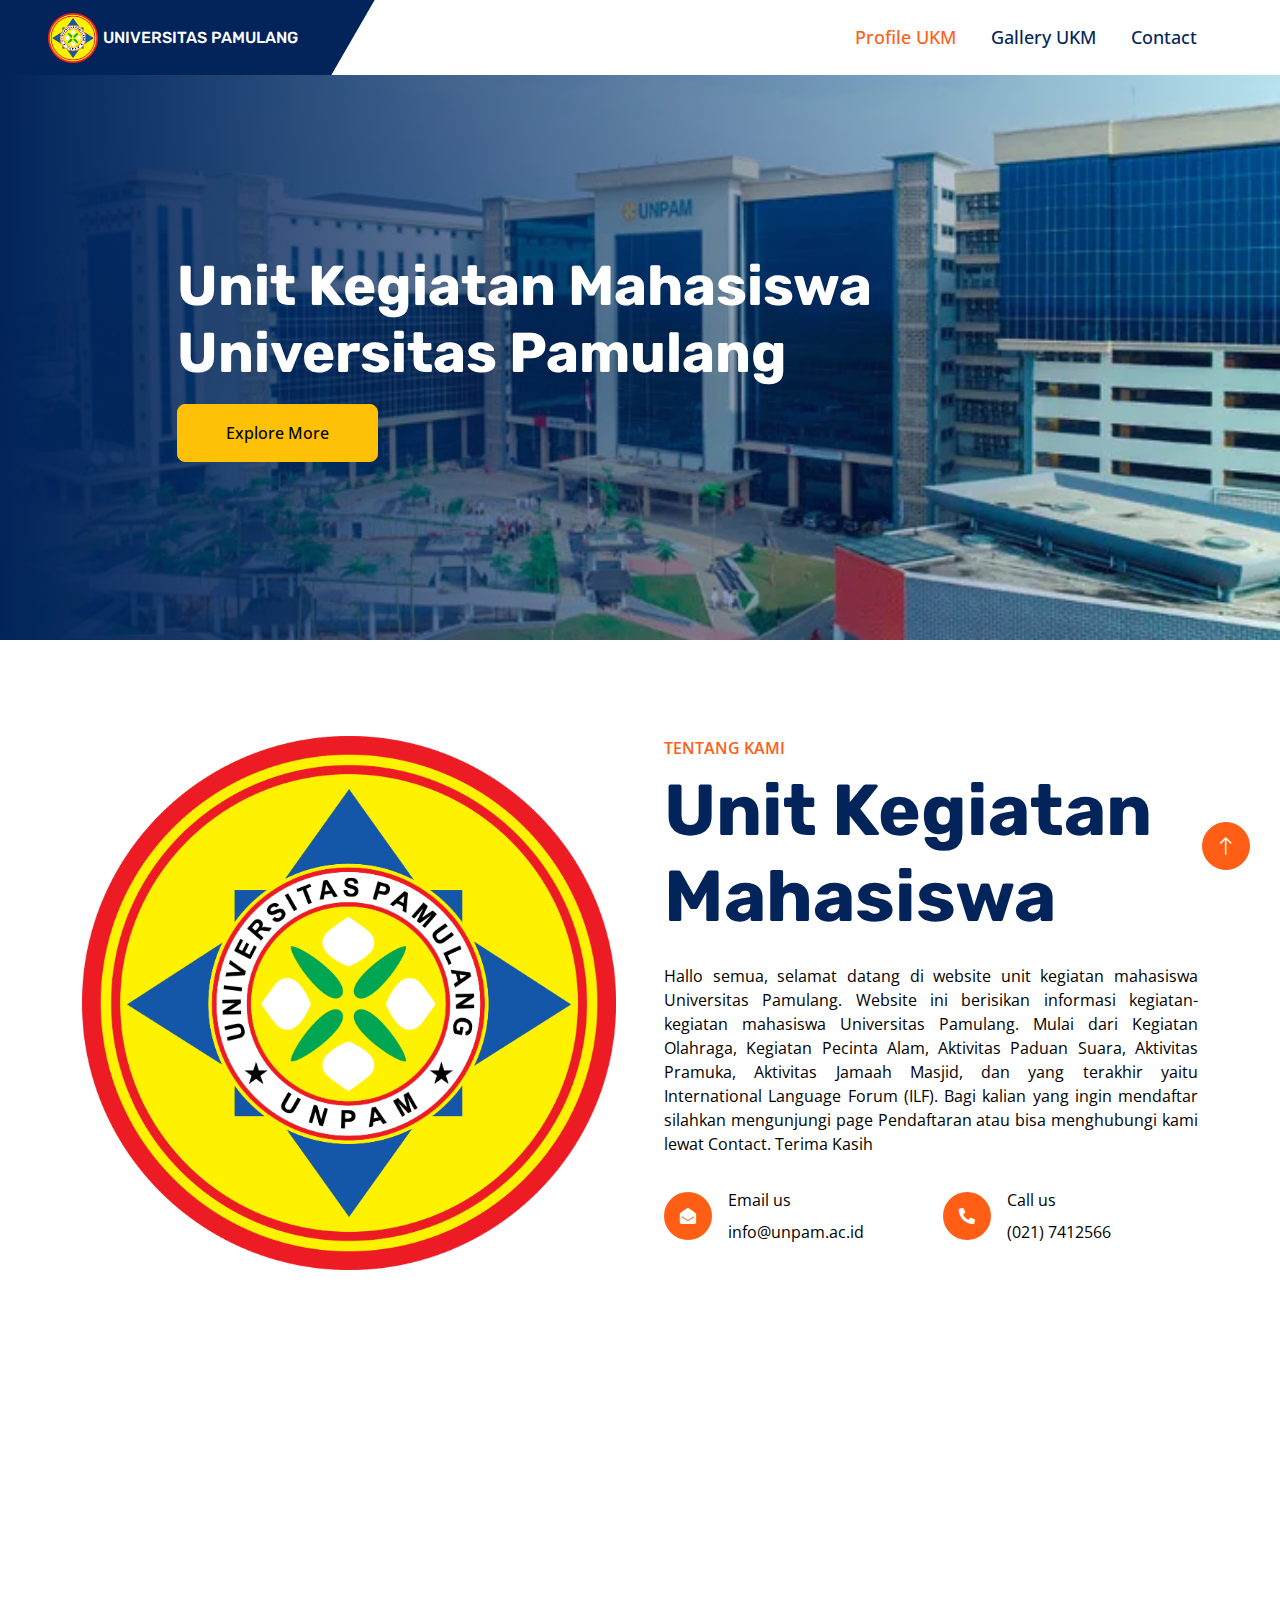
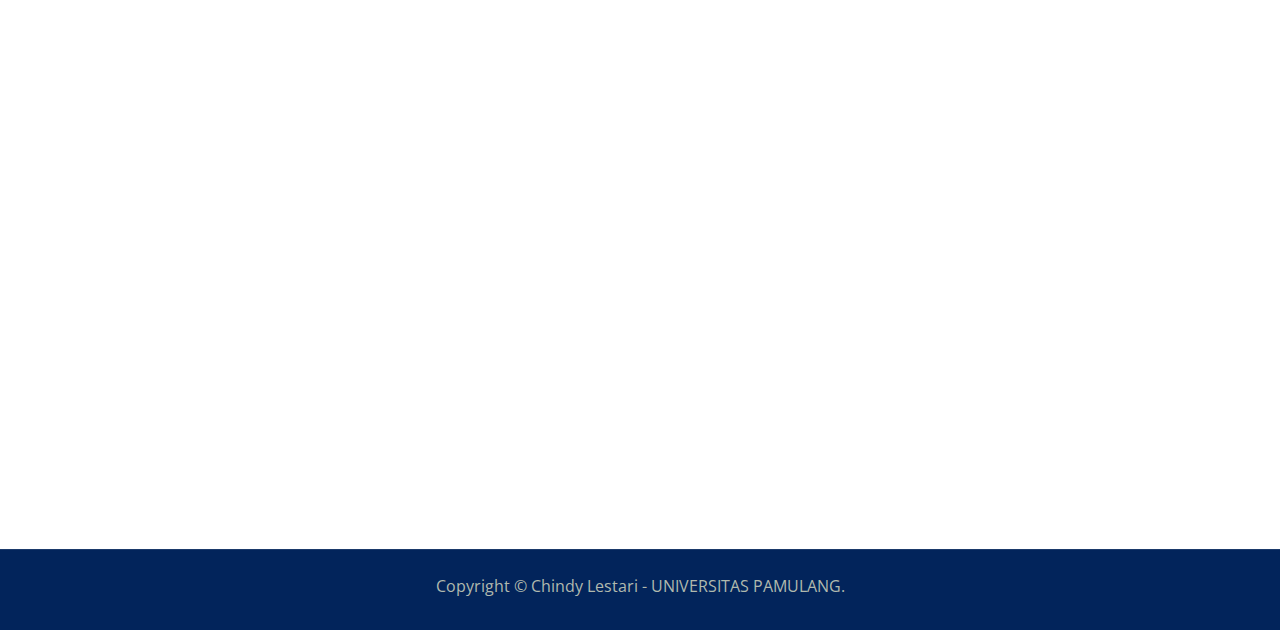
==== index.html @ 856f7e29 "Add files via upload" ====
<!DOCTYPE html>
<html lang="en">

<head>
    <meta charset="utf-8">
    <title>UKM - UNIVERSITAS Pamulang</title>
    <meta content="width=device-width, initial-scale=1.0" name="viewport">
    <meta content="" name="keywords">
    <meta content="" name="description">

    <!-- Favicon -->
    <link href="img/logo-unpam-300x291.png" rel="icon">

    <!-- Google Web Fonts -->
    <link rel="preconnect" href="https://fonts.googleapis.com">
    <link rel="preconnect" href="https://fonts.gstatic.com" crossorigin>
    <link
        href="https://fonts.googleapis.com/css2?family=Open+Sans:wght@400;500;600&family=Rubik:wght@500;600;700&display=swap"
        rel="stylesheet">

    <!-- Icon Font Stylesheet -->
    <link href="https://cdnjs.cloudflare.com/ajax/libs/font-awesome/5.10.0/css/all.min.css" rel="stylesheet">
    <link href="https://cdn.jsdelivr.net/npm/bootstrap-icons@1.4.1/font/bootstrap-icons.css" rel="stylesheet">

    <!-- Libraries Stylesheet -->
    <link href="lib/animate/animate.min.css" rel="stylesheet">
    <link href="lib/owlcarousel/assets/owl.carousel.min.css" rel="stylesheet">

    <!-- Customized Bootstrap Stylesheet -->
    <link href="css/bootstrap.min.css" rel="stylesheet">

    <!-- Template Stylesheet -->
    <link href="css/style.css" rel="stylesheet">
</head>

<body>
    <!-- Spinner Start -->
    <div id="spinner"
        class="show bg-white position-fixed translate-middle w-100 vh-100 top-50 start-50 d-flex align-items-center justify-content-center">
        <div class="spinner-border text-primary" role="status" style="width: 3rem; height: 3rem;"></div>
    </div>
    <!-- Spinner End -->


    <!-- Navbar Start -->
    <nav class="navbar navbar-expand-lg bg-white navbar-light sticky-top py-0 pe-5">
        <a href="index.html" class="navbar-brand ps-5 me-0">
            <img src="img/logo-unpam-300x291.png" alt="logo" style="width: 50px; margin-right: 5px;">
            <h6 class="text-white m-0">UNIVERSITAS PAMULANG</h6>
        </a>
        <button type="button" class="navbar-toggler me-0" data-bs-toggle="collapse" data-bs-target="#navbarCollapse">
            <span class="navbar-toggler-icon"></span>
        </button>
        <div class="collapse navbar-collapse" id="navbarCollapse">
            <div class="navbar-nav ms-auto p-4 p-lg-0">
                <a href="index.html" class="nav-item nav-link active">Profile UKM</a>
                <a href="gallery.html" class="nav-item nav-link">Gallery UKM</a> 
                <a href="contact.html" class="nav-item nav-link">Contact</a>
            </div>
        </div>
    </nav>
    <!-- Navbar End -->


    <!-- Carousel Start -->
    <div class="container-fluid px-0 mb-5">
        <div id="header-carousel" class="carousel slide" data-bs-ride="carousel">
            <div class="carousel-inner">
                <div class="carousel-item active">
                    <img class="w-100" src="img/kampus.webp" alt="Image">
                    <div class="carousel-caption">
                        <div class="container">
                            <div class="row justify-content-center">
                                <div class="col-lg-10 text-start">
                                    <h1 class="display-4 text-white mb-3 animated slideInRight">Unit Kegiatan Mahasiswa <br>Universitas Pamulang</span> </h1>
                                    <a href="index.html" class="btn btn-warning py-3 px-5 animated slideInRight" style="border-radius: 8px;">Explore More</a>
                                </div>
                            </div>
                        </div>
                    </div>
                </div>
            </div>
        </div>
    </div>
    <!-- Carousel End -->


    <!-- About Start -->
    <div class="container-xxl py-5">
        <div class="container">
            <div class="row g-5">
                <div class="col-lg-6">
                    <div class="row gx-3 h-100">
                        <div class="col-12 align-self-start wow fadeInUp" data-wow-delay="0.1s">
                            <img class="img-fluid" width="800px" src="img/logo-unpam-300x291.png">
                        </div>
                    </div>
                </div>
                <div class="col-lg-6 wow fadeIn" data-wow-delay="0.5s">
                    <p class="fw-medium text-uppercase text-primary mb-2">Tentang Kami</p>
                    <h1 class="display-2 mb-4">Unit Kegiatan Mahasiswa</h1>
                    <p class="mb-4" style="text-align: justify; color: black;">Hallo semua, selamat datang di website unit kegiatan mahasiswa Universitas Pamulang. 
                        Website ini berisikan informasi kegiatan-kegiatan mahasiswa Universitas Pamulang. Mulai dari 
                        Kegiatan Olahraga, Kegiatan Pecinta Alam, Aktivitas Paduan Suara, Aktivitas Pramuka, Aktivitas Jamaah Masjid,
                        dan yang terakhir yaitu International Language Forum (ILF). Bagi kalian yang ingin mendaftar silahkan mengunjungi
                        page Pendaftaran atau bisa menghubungi kami lewat Contact. Terima Kasih
                    </p>
                    <div class="row pt-2">
                        <div class="col-sm-6">
                            <div class="d-flex align-items-center">
                                <div class="flex-shrink-0 btn-lg-square rounded-circle bg-primary">
                                    <i class="fa fa-envelope-open text-white"></i>
                                </div>
                                <div class="ms-3">
                                    <p class="mb-2" style="color: black;">Email us</p>
                                    <p class="mb-0" style="color: black;">info@unpam.ac.id</p>
                                </div>
                            </div>
                        </div>
                        <div class="col-sm-6">
                            <div class="d-flex align-items-center">
                                <div class="flex-shrink-0 btn-lg-square rounded-circle bg-primary">
                                    <i class="fa fa-phone-alt text-white"></i>
                                </div>
                                <div class="ms-3">
                                    <p class="mb-2" style="color: black;">Call us</p>
                                    <p class="mb-0" style="color: black;">(021) 7412566</p>
                                </div>
                            </div>
                        </div>
                    </div>
                </div>
            </div>
        </div>
    </div>
    <!-- About End -->

    <!-- Team Start -->
    <div class="container-xxl py-5">
        <div class="container">
            <div class="text-center mx-auto wow fadeInUp" data-wow-delay="0.1s" style="max-width: 600px;">
                <hr>
                <p class="fw-medium text-uppercase text-primary mb-2">Created by</p>
                <h1 class="display-5 mb-5">Chindy Lestari</h1>
            </div>
            <div class="row g-4">
                <div class="col-lg-4 col-md-6 wow fadeInUp" data-wow-delay="0.1s">

                </div>
                <div class="col-lg-4 col-md-6 wow fadeInUp" data-wow-delay="0.3s">
                    <div class="team-item">
                        <img class="img-fluid" src="img/chindyy.jpeg" alt="Chindy Lestari">
                        <div class="d-flex">
                            <div class="flex-shrink-0 btn-square bg-primary" style="width: 90px; height: 90px;">
                                <i class="fa fa-2x fa-share text-white"></i>
                            </div>
                            <div class="position-relative overflow-hidden bg-light d-flex flex-column justify-content-center w-100 ps-4"
                                style="height: 90px;">
                                <h5>Chindy Lestari</h5>
                                <span class="text-primary">Student of Pamulang University</span>
                                <div class="team-social"> 
                                    <a class="btn btn-square btn-dark rounded-circle mx-1" href="https://instagram.com/ndyyv_?igshid=MzRlODBiNWFlZA=="><i
                                            class="fab fa-instagram"></i></a>
                                </div>
                            </div>
                        </div>
                    </div>
                </div>

            </div>
        </div>
    </div>
    <!-- Team End -->

     <!-- Copyright Start -->
     <div class="container-fluid copyright bg-dark py-4">
        <div class="container text-center">
            <p class="mb-2">Copyright &copy; Chindy Lestari - UNIVERSITAS PAMULANG.
            </p>
        </div>
    </div>
    <!-- Copyright End -->


    <!-- Back to Top -->
    <a href="#" class="btn btn-lg btn-primary btn-lg-square rounded-circle back-to-top"><i
            class="bi bi-arrow-up"></i></a>


    <!-- JavaScript Libraries -->
    <script src="https://code.jquery.com/jquery-3.4.1.min.js"></script>
    <script src="https://cdn.jsdelivr.net/npm/bootstrap@5.0.0/dist/js/bootstrap.bundle.min.js"></script>
    <script src="lib/wow/wow.min.js"></script>
    <script src="lib/easing/easing.min.js"></script>
    <script src="lib/waypoints/waypoints.min.js"></script>
    <script src="lib/owlcarousel/owl.carousel.min.js"></script>
    <script src="lib/counterup/counterup.min.js"></script>

    <!-- Template Javascript -->
    <script src="js/main.js"></script>
</body>

</html>
---- css/style.css ----
/********** Template CSS **********/
:root {
  --primary: #ff5e14;
  --secondary: #5f656f;
  --light: #f5f5f5;
  --dark: #02245b;
}

.back-to-top {
  position: fixed;
  display: none;
  right: 30px;
  bottom: 30px;
  z-index: 99;
}

h1,
h2,
.h1,
.h2,
.fw-bold {
  font-weight: 700 !important;
}

h3,
h4,
.h3,
.h4,
.fw-medium {
  font-weight: 600 !important;
}

h5,
h6,
.h5,
.h6,
.fw-semi-bold {
  font-weight: 500 !important;
}

/*** Spinner ***/
#spinner {
  opacity: 0;
  visibility: hidden;
  transition: opacity 0.5s ease-out, visibility 0s linear 0.5s;
  z-index: 99999;
}

#spinner.show {
  transition: opacity 0.5s ease-out, visibility 0s linear 0s;
  visibility: visible;
  opacity: 1;
}

/*** Button ***/
.btn {
  transition: 0.5s;
  font-weight: 500;
}

.btn-primary,
.btn-outline-primary:hover {
  color: #ffffff;
}

.btn-square {
  width: 38px;
  height: 38px;
}

.btn-sm-square {
  width: 32px;
  height: 32px;
}

.btn-lg-square {
  width: 48px;
  height: 48px;
}

.btn-square,
.btn-sm-square,
.btn-lg-square {
  padding: 0;
  display: flex;
  align-items: center;
  justify-content: center;
  font-weight: normal;
}

.topbar-right {
  position: relative;
  background: var(--primary);
}

.topbar-right::before {
  position: absolute;
  content: "";
  width: 30px;
  height: 100%;
  top: 0;
  left: -15px;
  transform: skewX(-30deg);
  background-color: var(--primary);
}

/*** Navbar ***/
.navbar.sticky-top {
  top: -100px;
  transition: 0.5s;
}

.navbar .navbar-brand {
  position: relative;
  padding-right: 30px;
  height: 75px;
  display: flex;
  align-items: center;
  background: #02245b;
}

.navbar .navbar-brand::after {
  position: absolute;
  content: "";
  width: 50px;
  height: 100%;
  top: 0;
  right: -25px;
  transform: skewX(-30deg);
  background-color: #02245b;
}

.navbar .navbar-nav .nav-link {
  margin-right: 35px;
  padding: 20px 0;
  color: var(--dark);
  font-size: 18px;
  font-weight: 500;
  outline: none;
}

.navbar .navbar-nav .nav-link:hover,
.navbar .navbar-nav .nav-link.active {
  color: var(--primary);
}

.navbar .dropdown-toggle::after {
  border: none;
  content: "\f107";
  font-family: "Font Awesome 5 Free";
  font-weight: 900;
  vertical-align: middle;
  margin-left: 8px;
}

@media (max-width: 991.98px) {
  .navbar .navbar-nav .nav-link {
    margin-right: 0;
    padding: 10px 0;
  }

  .navbar .navbar-nav {
    border-top: 1px solid #eeeeee;
  }
}

@media (min-width: 992px) {
  .navbar .nav-item .dropdown-menu {
    display: block;
    border: none;
    margin-top: 0;
    top: 150%;
    opacity: 0;
    visibility: hidden;
    transition: 0.5s;
  }

  .navbar .nav-item:hover .dropdown-menu {
    top: 100%;
    visibility: visible;
    transition: 0.5s;
    opacity: 1;
  }
}

/*** Header ***/
.carousel-caption {
  top: 0;
  left: 0;
  right: 0;
  bottom: 0;
  display: flex;
  align-items: center;
  background: linear-gradient(
    to right,
    rgba(2, 36, 91, 1) 0%,
    rgba(2, 36, 91, 0) 100%
  );
  z-index: 1;
}

.carousel-control-prev,
.carousel-control-next {
  width: 15%;
}

.carousel-control-prev-icon,
.carousel-control-next-icon {
  width: 3.5rem;
  height: 3.5rem;
  background-color: var(--primary);
  border: 15px solid var(--primary);
  border-radius: 3.5rem;
}
@media (max-width: 768px) {
  #header-carousel .carousel-item {
    position: relative;
    min-height: 450px;
  }

  #header-carousel .carousel-item img {
    position: absolute;
    width: 100%;
    height: 100%;
    object-fit: cover;
  }
}

.page-header {
  background: linear-gradient(
      to right,
      rgba(2, 36, 91, 1) 0%,
      rgba(2, 36, 91, 0) 100%
    ),
    url(../img/kampus.webp) no-repeat;
  background-size: cover;
}

.page-header .breadcrumb-item + .breadcrumb-item::before {
  color: var(--light);
}

.page-header .breadcrumb-item,
.page-header .breadcrumb-item a {
  font-size: 18px;
  color: var(--light);
}

/*** Facts ***/
.facts {
  position: relative;
  margin: 6rem 0;
  background: var(--dark);
}

.facts .border {
  border-color: rgba(255, 255, 255, 0.1) !important;
}

/*** Features ***/
.btn-play {
  position: absolute;
  top: 50%;
  right: -30px;
  transform: translateY(-50%);
  display: block;
  box-sizing: content-box;
  width: 16px;
  height: 26px;
  border-radius: 100%;
  border: none;
  outline: none !important;
  padding: 18px 20px 20px 28px;
  background: var(--primary);
}

@media (max-width: 992px) {
  .btn-play {
    left: 50%;
    right: auto;
    transform: translate(-50%, -50%);
  }
}

.btn-play:before {
  content: "";
  position: absolute;
  z-index: 0;
  left: 50%;
  top: 50%;
  transform: translateX(-50%) translateY(-50%);
  display: block;
  width: 60px;
  height: 60px;
  background: var(--primary);
  border-radius: 100%;
  animation: pulse-border 1500ms ease-out infinite;
}

.btn-play:after {
  content: "";
  position: absolute;
  z-index: 1;
  left: 50%;
  top: 50%;
  transform: translateX(-50%) translateY(-50%);
  display: block;
  width: 60px;
  height: 60px;
  background: var(--primary);
  border-radius: 100%;
  transition: all 200ms;
}

.btn-play span {
  display: block;
  position: relative;
  z-index: 3;
  width: 0;
  height: 0;
  left: -1px;
  border-left: 16px solid #ffffff;
  border-top: 11px solid transparent;
  border-bottom: 11px solid transparent;
}

@keyframes pulse-border {
  0% {
    transform: translateX(-50%) translateY(-50%) translateZ(0) scale(1);
    opacity: 1;
  }

  100% {
    transform: translateX(-50%) translateY(-50%) translateZ(0) scale(2);
    opacity: 0;
  }
}

.modal-video .modal-dialog {
  position: relative;
  max-width: 800px;
  margin: 60px auto 0 auto;
}

.modal-video .modal-body {
  position: relative;
  padding: 0px;
}

.modal-video .close {
  position: absolute;
  width: 30px;
  height: 30px;
  right: 0px;
  top: -30px;
  z-index: 999;
  font-size: 30px;
  font-weight: normal;
  color: #ffffff;
  background: #000000;
  opacity: 1;
}

/*** Service ***/
.service-item {
  position: relative;
  margin: 65px 0 25px 0;
  box-shadow: 0 0 45px rgba(0, 0, 0, 0.07);
}

.service-item .service-img {
  position: absolute;
  padding: 12px;
  width: 130px;
  height: 130px;
  top: -65px;
  left: 50%;
  transform: translateX(-50%);
  background: #ffffff;
  box-shadow: 0 0 45px rgba(0, 0, 0, 0.09);
  z-index: 2;
}

.service-item .service-detail {
  position: absolute;
  width: 100%;
  height: 100%;
  top: 0;
  left: 0;
  overflow: hidden;
  z-index: 1;
}

.service-item .service-title {
  position: absolute;
  padding: 65px 30px 25px 30px;
  width: 100%;
  height: 100%;
  top: 0;
  left: 0;
  display: flex;
  flex-direction: column;
  align-items: center;
  justify-content: center;
  text-align: center;
  background: #ffffff;
  transition: 0.5s;
}

.service-item:hover .service-title {
  top: -100%;
}

.service-item .service-text {
  position: absolute;
  overflow: hidden;
  padding: 65px 30px 25px 30px;
  width: 100%;
  height: 100%;
  top: 100%;
  left: 0;
  display: flex;
  align-items: center;
  text-align: center;
  background: rgba(2, 36, 91, 0.7);
  transition: 0.5s;
}

.service-item:hover .service-text {
  top: 0;
}

.service-item .service-text::before {
  position: absolute;
  content: "";
  width: 100%;
  height: 100px;
  top: -100%;
  left: 0;
  transform: skewY(-12deg);
  background: #ffffff;
  transition: 0.5s;
}

.service-item:hover .service-text::before {
  top: -55px;
}

.service-item .btn {
  position: absolute;
  width: 130px;
  height: 50px;
  left: 50%;
  bottom: -25px;
  transform: translateX(-50%);
  display: flex;
  align-items: center;
  justify-content: center;
  color: var(--secondary);
  background: #ffffff;
  border: none;
  box-shadow: 0 0 45px rgba(0, 0, 0, 0.09);
  z-index: 2;
}

.service-item .btn:hover {
  color: #ffffff;
  background: var(--primary);
}

/*** Project ***/
.project-carousel {
  position: relative;
  background: var(--dark);
}

.project-item {
  position: relative;
  display: block;
}

.project-item img {
  transition: 0.5s;
}

.project-item:hover img,
.project-carousel .owl-item.center img {
  margin-top: -60px;
}

.project-item .project-title {
  position: absolute;
  padding: 0 15px;
  width: 100%;
  height: 80px;
  bottom: -110px;
  left: 0;
  display: flex;
  align-items: center;
  justify-content: center;
  text-align: center;
  background: var(--dark);
  transition: 0.5s;
}

.project-item:hover .project-title,
.project-carousel .owl-item.center .project-title {
  bottom: -60px;
}

.project-item .project-title::before {
  position: absolute;
  content: "";
  width: 100%;
  height: 30px;
  top: -15px;
  left: 0;
  transform: skewY(-5deg);
  background: var(--dark);
  transition: 0.5s;
}

.project-carousel .owl-nav {
  position: absolute;
  width: 100%;
  height: 45px;
  top: 50%;
  left: 0;
  transform: translateY(-50%);
  display: flex;
  justify-content: space-between;
  transition: 0.5s;
  opacity: 0;
  z-index: 1;
}

.project-carousel:hover .owl-nav {
  opacity: 1;
}

.project-carousel .owl-nav .owl-prev,
.project-carousel .owl-nav .owl-next {
  margin: 0 30px;
  width: 45px;
  height: 45px;
  display: flex;
  align-items: center;
  justify-content: center;
  color: #ffffff;
  background: var(--primary);
  border-radius: 45px;
  font-size: 22px;
  transition: 0.5s;
}

/*** Team ***/
.team-item .team-social {
  position: absolute;
  width: 100%;
  height: 100%;
  top: 0;
  left: -100%;
  display: flex;
  align-items: center;
  background: var(--primary);
  transition: 0.5s;
}

.team-item:hover .team-social {
  left: 0;
}

/*** Testimonial ***/
.testimonial-carousel::before {
  position: absolute;
  content: "";
  top: 0;
  left: 0;
  height: 100%;
  width: 0;
  background: linear-gradient(
    to right,
    rgba(255, 255, 255, 1) 0%,
    rgba(255, 255, 255, 0) 100%
  );
  z-index: 1;
}

.testimonial-carousel::after {
  position: absolute;
  content: "";
  top: 0;
  right: 0;
  height: 100%;
  width: 0;
  background: linear-gradient(
    to left,
    rgba(255, 255, 255, 1) 0%,
    rgba(255, 255, 255, 0) 100%
  );
  z-index: 1;
}

@media (min-width: 768px) {
  .testimonial-carousel::before,
  .testimonial-carousel::after {
    width: 200px;
  }
}

@media (min-width: 992px) {
  .testimonial-carousel::before,
  .testimonial-carousel::after {
    width: 300px;
  }
}

.testimonial-carousel .owl-nav {
  position: absolute;
  width: 350px;
  top: 20px;
  left: 50%;
  transform: translateX(-50%);
  display: flex;
  justify-content: space-between;
  opacity: 0;
  transition: 0.5s;
  z-index: 1;
}

.testimonial-carousel:hover .owl-nav {
  width: 300px;
  opacity: 1;
}

.testimonial-carousel .owl-nav .owl-prev,
.testimonial-carousel .owl-nav .owl-next {
  position: relative;
  color: var(--primary);
  font-size: 45px;
  transition: 0.5s;
}

.testimonial-carousel .owl-nav .owl-prev:hover,
.testimonial-carousel .owl-nav .owl-next:hover {
  color: var(--dark);
}

.testimonial-carousel .testimonial-img img {
  width: 100px;
  height: 100px;
}

.testimonial-carousel .testimonial-img .btn-square {
  position: absolute;
  bottom: -19px;
  left: 50%;
  transform: translateX(-50%);
}

.testimonial-carousel .owl-item .testimonial-text {
  margin-bottom: 30px;
  box-shadow: 0 0 45px rgba(0, 0, 0, 0.08);
  transform: scale(0.8);
  transition: 0.5s;
}

.testimonial-carousel .owl-item.center .testimonial-text {
  transform: scale(1);
}

/*** Footer ***/
.footer {
  color: #b0b9ae;
}

.footer .btn.btn-link {
  display: block;
  margin-bottom: 5px;
  padding: 0;
  text-align: left;
  color: #b0b9ae;
  font-weight: normal;
  text-transform: capitalize;
  transition: 0.3s;
}

.footer .btn.btn-link::before {
  position: relative;
  content: "\f105";
  font-family: "Font Awesome 5 Free";
  font-weight: 900;
  margin-right: 10px;
}

.footer .btn.btn-link:hover {
  color: var(--light);
  letter-spacing: 1px;
  box-shadow: none;
}

.copyright {
  color: #b0b9ae;
  border-top: 1px solid rgba(255, 255, 255, 0.1);
}
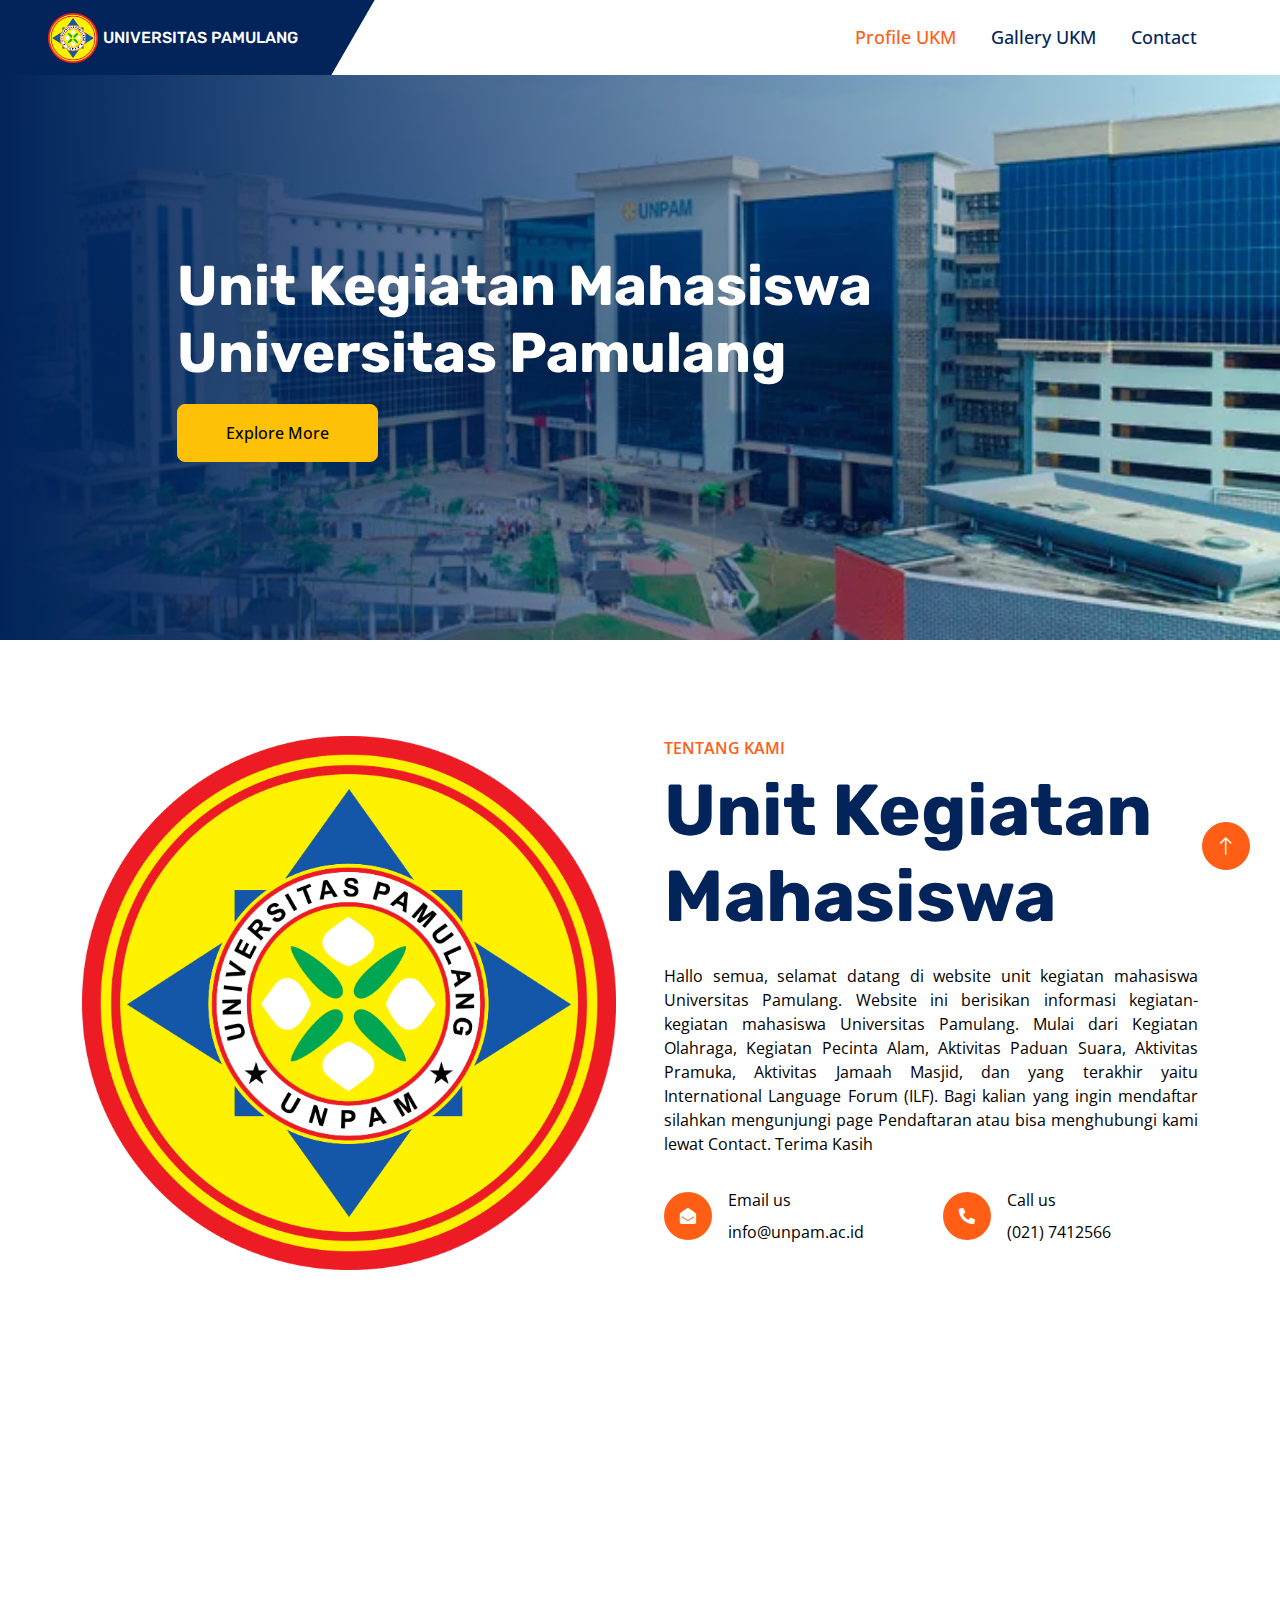
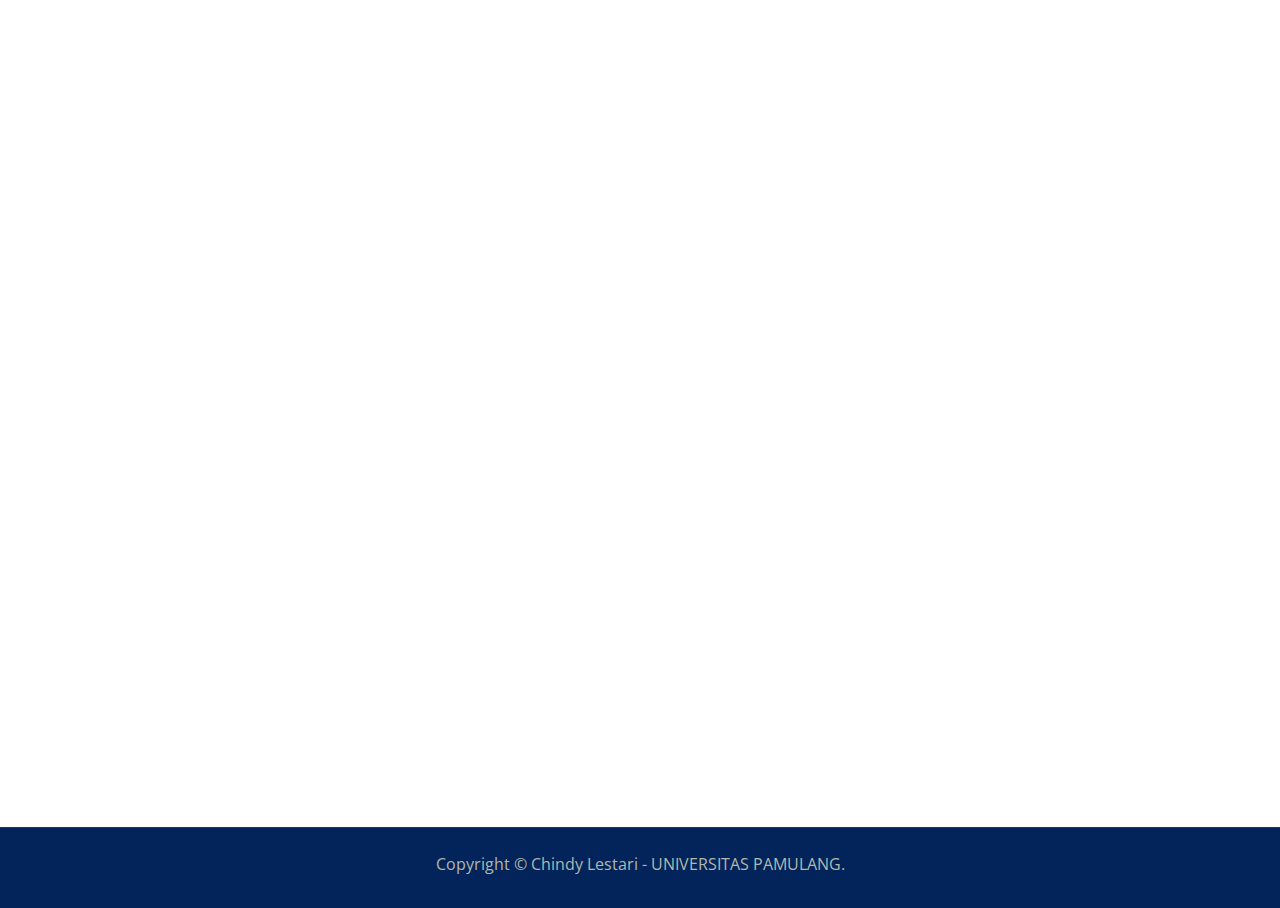
==== commit c0201243: "Add files via upload" ====
--- a/index.html
+++ b/index.html
@@ -1,203 +1,258 @@
-<!DOCTYPE html>
-<html lang="en">
-
-<head>
-    <meta charset="utf-8">
-    <title>UKM - UNIVERSITAS Pamulang</title>
-    <meta content="width=device-width, initial-scale=1.0" name="viewport">
-    <meta content="" name="keywords">
-    <meta content="" name="description">
-
-    <!-- Favicon -->
-    <link href="img/logo-unpam-300x291.png" rel="icon">
-
-    <!-- Google Web Fonts -->
-    <link rel="preconnect" href="https://fonts.googleapis.com">
-    <link rel="preconnect" href="https://fonts.gstatic.com" crossorigin>
-    <link
-        href="https://fonts.googleapis.com/css2?family=Open+Sans:wght@400;500;600&family=Rubik:wght@500;600;700&display=swap"
-        rel="stylesheet">
-
-    <!-- Icon Font Stylesheet -->
-    <link href="https://cdnjs.cloudflare.com/ajax/libs/font-awesome/5.10.0/css/all.min.css" rel="stylesheet">
-    <link href="https://cdn.jsdelivr.net/npm/bootstrap-icons@1.4.1/font/bootstrap-icons.css" rel="stylesheet">
-
-    <!-- Libraries Stylesheet -->
-    <link href="lib/animate/animate.min.css" rel="stylesheet">
-    <link href="lib/owlcarousel/assets/owl.carousel.min.css" rel="stylesheet">
-
-    <!-- Customized Bootstrap Stylesheet -->
-    <link href="css/bootstrap.min.css" rel="stylesheet">
-
-    <!-- Template Stylesheet -->
-    <link href="css/style.css" rel="stylesheet">
-</head>
-
-<body>
-    <!-- Spinner Start -->
-    <div id="spinner"
-        class="show bg-white position-fixed translate-middle w-100 vh-100 top-50 start-50 d-flex align-items-center justify-content-center">
-        <div class="spinner-border text-primary" role="status" style="width: 3rem; height: 3rem;"></div>
-    </div>
-    <!-- Spinner End -->
-
-
-    <!-- Navbar Start -->
-    <nav class="navbar navbar-expand-lg bg-white navbar-light sticky-top py-0 pe-5">
-        <a href="index.html" class="navbar-brand ps-5 me-0">
-            <img src="img/logo-unpam-300x291.png" alt="logo" style="width: 50px; margin-right: 5px;">
-            <h6 class="text-white m-0">UNIVERSITAS PAMULANG</h6>
-        </a>
-        <button type="button" class="navbar-toggler me-0" data-bs-toggle="collapse" data-bs-target="#navbarCollapse">
-            <span class="navbar-toggler-icon"></span>
-        </button>
-        <div class="collapse navbar-collapse" id="navbarCollapse">
-            <div class="navbar-nav ms-auto p-4 p-lg-0">
-                <a href="index.html" class="nav-item nav-link active">Profile UKM</a>
-                <a href="gallery.html" class="nav-item nav-link">Gallery UKM</a> 
-                <a href="contact.html" class="nav-item nav-link">Contact</a>
-            </div>
-        </div>
-    </nav>
-    <!-- Navbar End -->
-
-
-    <!-- Carousel Start -->
-    <div class="container-fluid px-0 mb-5">
-        <div id="header-carousel" class="carousel slide" data-bs-ride="carousel">
-            <div class="carousel-inner">
-                <div class="carousel-item active">
-                    <img class="w-100" src="img/kampus.webp" alt="Image">
-                    <div class="carousel-caption">
-                        <div class="container">
-                            <div class="row justify-content-center">
-                                <div class="col-lg-10 text-start">
-                                    <h1 class="display-4 text-white mb-3 animated slideInRight">Unit Kegiatan Mahasiswa <br>Universitas Pamulang</span> </h1>
-                                    <a href="index.html" class="btn btn-warning py-3 px-5 animated slideInRight" style="border-radius: 8px;">Explore More</a>
-                                </div>
-                            </div>
-                        </div>
-                    </div>
-                </div>
-            </div>
-        </div>
-    </div>
-    <!-- Carousel End -->
-
-
-    <!-- About Start -->
-    <div class="container-xxl py-5">
-        <div class="container">
-            <div class="row g-5">
-                <div class="col-lg-6">
-                    <div class="row gx-3 h-100">
-                        <div class="col-12 align-self-start wow fadeInUp" data-wow-delay="0.1s">
-                            <img class="img-fluid" width="800px" src="img/logo-unpam-300x291.png">
-                        </div>
-                    </div>
-                </div>
-                <div class="col-lg-6 wow fadeIn" data-wow-delay="0.5s">
-                    <p class="fw-medium text-uppercase text-primary mb-2">Tentang Kami</p>
-                    <h1 class="display-2 mb-4">Unit Kegiatan Mahasiswa</h1>
-                    <p class="mb-4" style="text-align: justify; color: black;">Hallo semua, selamat datang di website unit kegiatan mahasiswa Universitas Pamulang. 
-                        Website ini berisikan informasi kegiatan-kegiatan mahasiswa Universitas Pamulang. Mulai dari 
-                        Kegiatan Olahraga, Kegiatan Pecinta Alam, Aktivitas Paduan Suara, Aktivitas Pramuka, Aktivitas Jamaah Masjid,
-                        dan yang terakhir yaitu International Language Forum (ILF). Bagi kalian yang ingin mendaftar silahkan mengunjungi
-                        page Pendaftaran atau bisa menghubungi kami lewat Contact. Terima Kasih
-                    </p>
-                    <div class="row pt-2">
-                        <div class="col-sm-6">
-                            <div class="d-flex align-items-center">
-                                <div class="flex-shrink-0 btn-lg-square rounded-circle bg-primary">
-                                    <i class="fa fa-envelope-open text-white"></i>
-                                </div>
-                                <div class="ms-3">
-                                    <p class="mb-2" style="color: black;">Email us</p>
-                                    <p class="mb-0" style="color: black;">info@unpam.ac.id</p>
-                                </div>
-                            </div>
-                        </div>
-                        <div class="col-sm-6">
-                            <div class="d-flex align-items-center">
-                                <div class="flex-shrink-0 btn-lg-square rounded-circle bg-primary">
-                                    <i class="fa fa-phone-alt text-white"></i>
-                                </div>
-                                <div class="ms-3">
-                                    <p class="mb-2" style="color: black;">Call us</p>
-                                    <p class="mb-0" style="color: black;">(021) 7412566</p>
-                                </div>
-                            </div>
-                        </div>
-                    </div>
-                </div>
-            </div>
-        </div>
-    </div>
-    <!-- About End -->
-
-    <!-- Team Start -->
-    <div class="container-xxl py-5">
-        <div class="container">
-            <div class="text-center mx-auto wow fadeInUp" data-wow-delay="0.1s" style="max-width: 600px;">
-                <hr>
-                <p class="fw-medium text-uppercase text-primary mb-2">Created by</p>
-                <h1 class="display-5 mb-5">Chindy Lestari</h1>
-            </div>
-            <div class="row g-4">
-                <div class="col-lg-4 col-md-6 wow fadeInUp" data-wow-delay="0.1s">
-
-                </div>
-                <div class="col-lg-4 col-md-6 wow fadeInUp" data-wow-delay="0.3s">
-                    <div class="team-item">
-                        <img class="img-fluid" src="img/chindyy.jpeg" alt="Chindy Lestari">
-                        <div class="d-flex">
-                            <div class="flex-shrink-0 btn-square bg-primary" style="width: 90px; height: 90px;">
-                                <i class="fa fa-2x fa-share text-white"></i>
-                            </div>
-                            <div class="position-relative overflow-hidden bg-light d-flex flex-column justify-content-center w-100 ps-4"
-                                style="height: 90px;">
-                                <h5>Chindy Lestari</h5>
-                                <span class="text-primary">Student of Pamulang University</span>
-                                <div class="team-social"> 
-                                    <a class="btn btn-square btn-dark rounded-circle mx-1" href="https://instagram.com/ndyyv_?igshid=MzRlODBiNWFlZA=="><i
-                                            class="fab fa-instagram"></i></a>
-                                </div>
-                            </div>
-                        </div>
-                    </div>
-                </div>
-
-            </div>
-        </div>
-    </div>
-    <!-- Team End -->
-
-     <!-- Copyright Start -->
-     <div class="container-fluid copyright bg-dark py-4">
-        <div class="container text-center">
-            <p class="mb-2">Copyright &copy; Chindy Lestari - UNIVERSITAS PAMULANG.
-            </p>
-        </div>
-    </div>
-    <!-- Copyright End -->
-
-
-    <!-- Back to Top -->
-    <a href="#" class="btn btn-lg btn-primary btn-lg-square rounded-circle back-to-top"><i
-            class="bi bi-arrow-up"></i></a>
-
-
-    <!-- JavaScript Libraries -->
-    <script src="https://code.jquery.com/jquery-3.4.1.min.js"></script>
-    <script src="https://cdn.jsdelivr.net/npm/bootstrap@5.0.0/dist/js/bootstrap.bundle.min.js"></script>
-    <script src="lib/wow/wow.min.js"></script>
-    <script src="lib/easing/easing.min.js"></script>
-    <script src="lib/waypoints/waypoints.min.js"></script>
-    <script src="lib/owlcarousel/owl.carousel.min.js"></script>
-    <script src="lib/counterup/counterup.min.js"></script>
-
-    <!-- Template Javascript -->
-    <script src="js/main.js"></script>
-</body>
-
+<!DOCTYPE html>
+<html lang="en">
+
+<head>
+    <meta charset="utf-8">
+    <title>UKM - UNIVERSITAS Pamulang</title>
+    <meta content="width=device-width, initial-scale=1.0" name="viewport">
+    <meta content="" name="keywords">
+    <meta content="" name="description">
+
+    <!-- Favicon -->
+    <link href="img/logo-unpam-300x291.png" rel="icon">
+
+    <!-- Google Web Fonts -->
+    <link rel="preconnect" href="https://fonts.googleapis.com">
+    <link rel="preconnect" href="https://fonts.gstatic.com" crossorigin>
+    <link
+        href="https://fonts.googleapis.com/css2?family=Open+Sans:wght@400;500;600&family=Rubik:wght@500;600;700&display=swap"
+        rel="stylesheet">
+
+    <!-- Icon Font Stylesheet -->
+    <link href="https://cdnjs.cloudflare.com/ajax/libs/font-awesome/5.10.0/css/all.min.css" rel="stylesheet">
+    <link href="https://cdn.jsdelivr.net/npm/bootstrap-icons@1.4.1/font/bootstrap-icons.css" rel="stylesheet">
+
+    <!-- Libraries Stylesheet -->
+    <link href="lib/animate/animate.min.css" rel="stylesheet">
+    <link href="lib/owlcarousel/assets/owl.carousel.min.css" rel="stylesheet">
+
+    <!-- Customized Bootstrap Stylesheet -->
+    <link href="css/bootstrap.min.css" rel="stylesheet">
+
+    <!-- Template Stylesheet -->
+    <link href="css/style.css" rel="stylesheet">
+</head>
+
+<body>
+    <!-- Spinner Start -->
+    <div id="spinner"
+        class="show bg-white position-fixed translate-middle w-100 vh-100 top-50 start-50 d-flex align-items-center justify-content-center">
+        <div class="spinner-border text-primary" role="status" style="width: 3rem; height: 3rem;"></div>
+    </div>
+    <!-- Spinner End -->
+
+
+    <!-- Navbar Start -->
+    <nav class="navbar navbar-expand-lg bg-white navbar-light sticky-top py-0 pe-5">
+        <a href="index.html" class="navbar-brand ps-5 me-0">
+            <img src="img/logo-unpam-300x291.png" alt="logo" style="width: 50px; margin-right: 5px;">
+            <h6 class="text-white m-0">UNIVERSITAS PAMULANG</h6>
+        </a>
+        <button type="button" class="navbar-toggler me-0" data-bs-toggle="collapse" data-bs-target="#navbarCollapse">
+            <span class="navbar-toggler-icon"></span>
+        </button>
+        <div class="collapse navbar-collapse" id="navbarCollapse">
+            <div class="navbar-nav ms-auto p-4 p-lg-0">
+                <a href="index.html" class="nav-item nav-link active">Profile UKM</a>
+                <a href="gallery.html" class="nav-item nav-link">Gallery UKM</a> 
+                <a href="contact.html" class="nav-item nav-link">Contact</a>
+            </div>
+        </div>
+    </nav>
+    <!-- Navbar End -->
+
+
+    <!-- Carousel Start -->
+    <div class="container-fluid px-0 mb-5">
+        <div id="header-carousel" class="carousel slide" data-bs-ride="carousel">
+            <div class="carousel-inner">
+                <div class="carousel-item active">
+                    <img class="w-100" src="img/kampus.webp" alt="Image">
+                    <div class="carousel-caption">
+                        <div class="container">
+                            <div class="row justify-content-center">
+                                <div class="col-lg-10 text-start">
+                                    <h1 class="display-4 text-white mb-3 animated slideInRight">Unit Kegiatan Mahasiswa <br>Universitas Pamulang</span> </h1>
+                                    <a href="index.html" class="btn btn-warning py-3 px-5 animated slideInRight" style="border-radius: 8px;">Explore More</a>
+                                </div>
+                            </div>
+                        </div>
+                    </div>
+                </div>
+            </div>
+        </div>
+    </div>
+    <!-- Carousel End -->
+
+
+    <!-- About Start -->
+    <div class="container-xxl py-5">
+        <div class="container">
+            <div class="row g-5">
+                <div class="col-lg-6">
+                    <div class="row gx-3 h-100">
+                        <div class="col-12 align-self-start wow fadeInUp" data-wow-delay="0.1s">
+                            <img class="img-fluid" width="800px" src="img/logo-unpam-300x291.png">
+                        </div>
+                    </div>
+                </div>
+                <div class="col-lg-6 wow fadeIn" data-wow-delay="0.5s">
+                    <p class="fw-medium text-uppercase text-primary mb-2">Tentang Kami</p>
+                    <h1 class="display-2 mb-4">Unit Kegiatan Mahasiswa</h1>
+                    <p class="mb-4" style="text-align: justify; color: black;">Hallo semua, selamat datang di website unit kegiatan mahasiswa Universitas Pamulang. 
+                        Website ini berisikan informasi kegiatan-kegiatan mahasiswa Universitas Pamulang. Mulai dari 
+                        Kegiatan Olahraga, Kegiatan Pecinta Alam, Aktivitas Paduan Suara, Aktivitas Pramuka, Aktivitas Jamaah Masjid,
+                        dan yang terakhir yaitu International Language Forum (ILF). Bagi kalian yang ingin mendaftar silahkan mengunjungi
+                        page Pendaftaran atau bisa menghubungi kami lewat Contact. Terima Kasih
+                    </p>
+                    <div class="row pt-2">
+                        <div class="col-sm-6">
+                            <div class="d-flex align-items-center">
+                                <div class="flex-shrink-0 btn-lg-square rounded-circle bg-primary">
+                                    <i class="fa fa-envelope-open text-white"></i>
+                                </div>
+                                <div class="ms-3">
+                                    <p class="mb-2" style="color: black;">Email us</p>
+                                    <p class="mb-0" style="color: black;">info@unpam.ac.id</p>
+                                </div>
+                            </div>
+                        </div>
+                        <div class="col-sm-6">
+                            <div class="d-flex align-items-center">
+                                <div class="flex-shrink-0 btn-lg-square rounded-circle bg-primary">
+                                    <i class="fa fa-phone-alt text-white"></i>
+                                </div>
+                                <div class="ms-3">
+                                    <p class="mb-2" style="color: black;">Call us</p>
+                                    <p class="mb-0" style="color: black;">(021) 7412566</p>
+                                </div>
+                            </div>
+                        </div>
+                    </div>
+                </div>
+            </div>
+        </div>
+    </div>
+    
+    <!-- About End -->
+
+    <!-- Team Start -->
+    <div class="container-xxl py-5">
+        <div class="container">
+            <div class="text-center mx-auto wow fadeInUp" data-wow-delay="0.1s" style="max-width: 600px;">
+                <p class="fw-medium text-uppercase text-primary mb-2">Our Team</p>
+                <h1 class="display-5 mb-5">Dedicated Team Members</h1>
+            </div>
+            <div class="row g-4">
+                <div class="col-lg-6 col-md-6 wow fadeInUp" data-wow-delay="0.1s">
+                    <div class="team-item">
+                        <img class="img-fluid" src="img/chindyy.jpeg" alt="">
+                        <div class="d-flex">
+                            <div class="flex-shrink-0 btn-square bg-primary" style="width: 90px; height: 90px;">
+                                <i class="fa fa-2x fa-share text-white"></i>
+                            </div>
+                            <div class="position-relative overflow-hidden bg-light d-flex flex-column justify-content-center w-100 ps-4"
+                                style="height: 90px;">
+                                <h5>Chindy Lestari</h5>
+                                <span class="text-primary">Mahasiswa Universitas Pamulang</span>
+                                <div class="team-social">
+                                    <a target="_blank" class="btn btn-square btn-dark rounded-circle mx-1" href="https://github.com/Chindyyy"><i
+                                            class="fab fa-github"></i></a>
+                                    <a target="_blank" class="btn btn-square btn-dark rounded-circle mx-1" href="https://instagram.com/ndyyv_?igshid=MzRlODBiNWFlZA=="><i
+                                            class="fab fa-instagram"></i></a>
+                                </div>
+                            </div>
+                        </div>
+                    </div>
+                </div>
+                <div class="col-lg-6 col-md-6 wow fadeInUp" data-wow-delay="0.3s">
+                    <div class="team-item">
+                        <img class="img-fluid" src="img/hilman.jpeg" alt="">
+                        <div class="d-flex">
+                            <div class="flex-shrink-0 btn-square bg-primary" style="width: 90px; height: 90px;">
+                                <i class="fa fa-2x fa-share text-white"></i>
+                            </div>
+                            <div class="position-relative overflow-hidden bg-light d-flex flex-column justify-content-center w-100 ps-4"
+                                style="height: 90px;">
+                                <h5>Hilman Felim Majid</h5>
+                                <span class="text-primary">Mahasiswa Universitas Pamulang</span>
+                                <div class="team-social">
+                                    <a target="_blank" class="btn btn-square btn-dark rounded-circle mx-1" href="https://www.facebook.com/profile.php?id=100008393502027&mibextid=ZbWKwL"><i
+                                            class="fab fa-facebook-f"></i></a>
+                                    <a target="_blank" class="btn btn-square btn-dark rounded-circle mx-1" href="https://github.com/hillman7goat"><i
+                                            class="fab fa-github"></i></a>
+                                    <a target="_blank" class="btn btn-square btn-dark rounded-circle mx-1" href="https://instagram.com/hillman_555?igshid=MzNlNGNkZWQ4Mg=="><i
+                                            class="fab fa-instagram"></i></a>
+                                </div>
+                            </div>
+                        </div>
+                    </div>
+                </div>
+            </div>
+        </div>
+    </div>
+
+    <!-- <div class="container-xxl py-5">
+        <div class="container">
+            <div class="text-center mx-auto wow fadeInUp" data-wow-delay="0.1s" style="max-width: 600px;">
+                <hr>
+                <p class="fw-medium text-uppercase text-primary mb-2">Created by</p>
+                <h1 class="display-5 mb-5">Chindy Lestari</h1>
+            </div>
+            <div class="col-lg g-4">
+                <div class="col-lg-4 col-md-6 wow fadeInUp" data-wow-delay="0.1s">
+                </div>
+                <div class="col-lg-4 col-md-6 wow fadeInUp" data-wow-delay="0.3s">
+                    <div class="team-item">
+                        <img class="img-fluid" src="img/chindyy.jpeg" alt="Chindy Lestari">
+                        <div class="d-flex">
+                            <div class="flex-shrink-0 btn-square bg-primary" style="width: 90px; height: 90px;">
+                                <i class="fa fa-2x fa-share text-white"></i>
+                            </div>
+                            <div class="position-relative overflow-hidden bg-light d-flex flex-column justify-content-center w-100 ps-4"
+                                style="height: 90px;">
+                                <h5>Chindy Lestari</h5>
+                                <span class="text-primary">Student of Pamulang University</span>
+                                <div class="team-social"> 
+                                    <a class="btn btn-square btn-dark rounded-circle mx-1" href="https://instagram.com/ndyyv_?igshid=MzRlODBiNWFlZA=="><i
+                                            class="fab fa-instagram"></i></a>
+                                </div>
+                            </div>
+                        </div>
+                    </div>
+                </div>
+            </div>
+        </div>
+    </div> -->
+    
+    <!-- Team End -->
+
+     <!-- Copyright Start -->
+     <div class="container-fluid copyright bg-dark py-4">
+        <div class="container text-center">
+            <p class="mb-2">Copyright &copy; Chindy Lestari - UNIVERSITAS PAMULANG.
+            </p>
+        </div>
+    </div>
+    <!-- Copyright End -->
+
+
+    <!-- Back to Top -->
+    <a href="#" class="btn btn-lg btn-primary btn-lg-square rounded-circle back-to-top"><i
+            class="bi bi-arrow-up"></i></a>
+
+
+    <!-- JavaScript Libraries -->
+    <script src="https://code.jquery.com/jquery-3.4.1.min.js"></script>
+    <script src="https://cdn.jsdelivr.net/npm/bootstrap@5.0.0/dist/js/bootstrap.bundle.min.js"></script>
+    <script src="lib/wow/wow.min.js"></script>
+    <script src="lib/easing/easing.min.js"></script>
+    <script src="lib/waypoints/waypoints.min.js"></script>
+    <script src="lib/owlcarousel/owl.carousel.min.js"></script>
+    <script src="lib/counterup/counterup.min.js"></script>
+
+    <!-- Template Javascript -->
+    <script src="js/main.js"></script>
+</body>
+
 </html>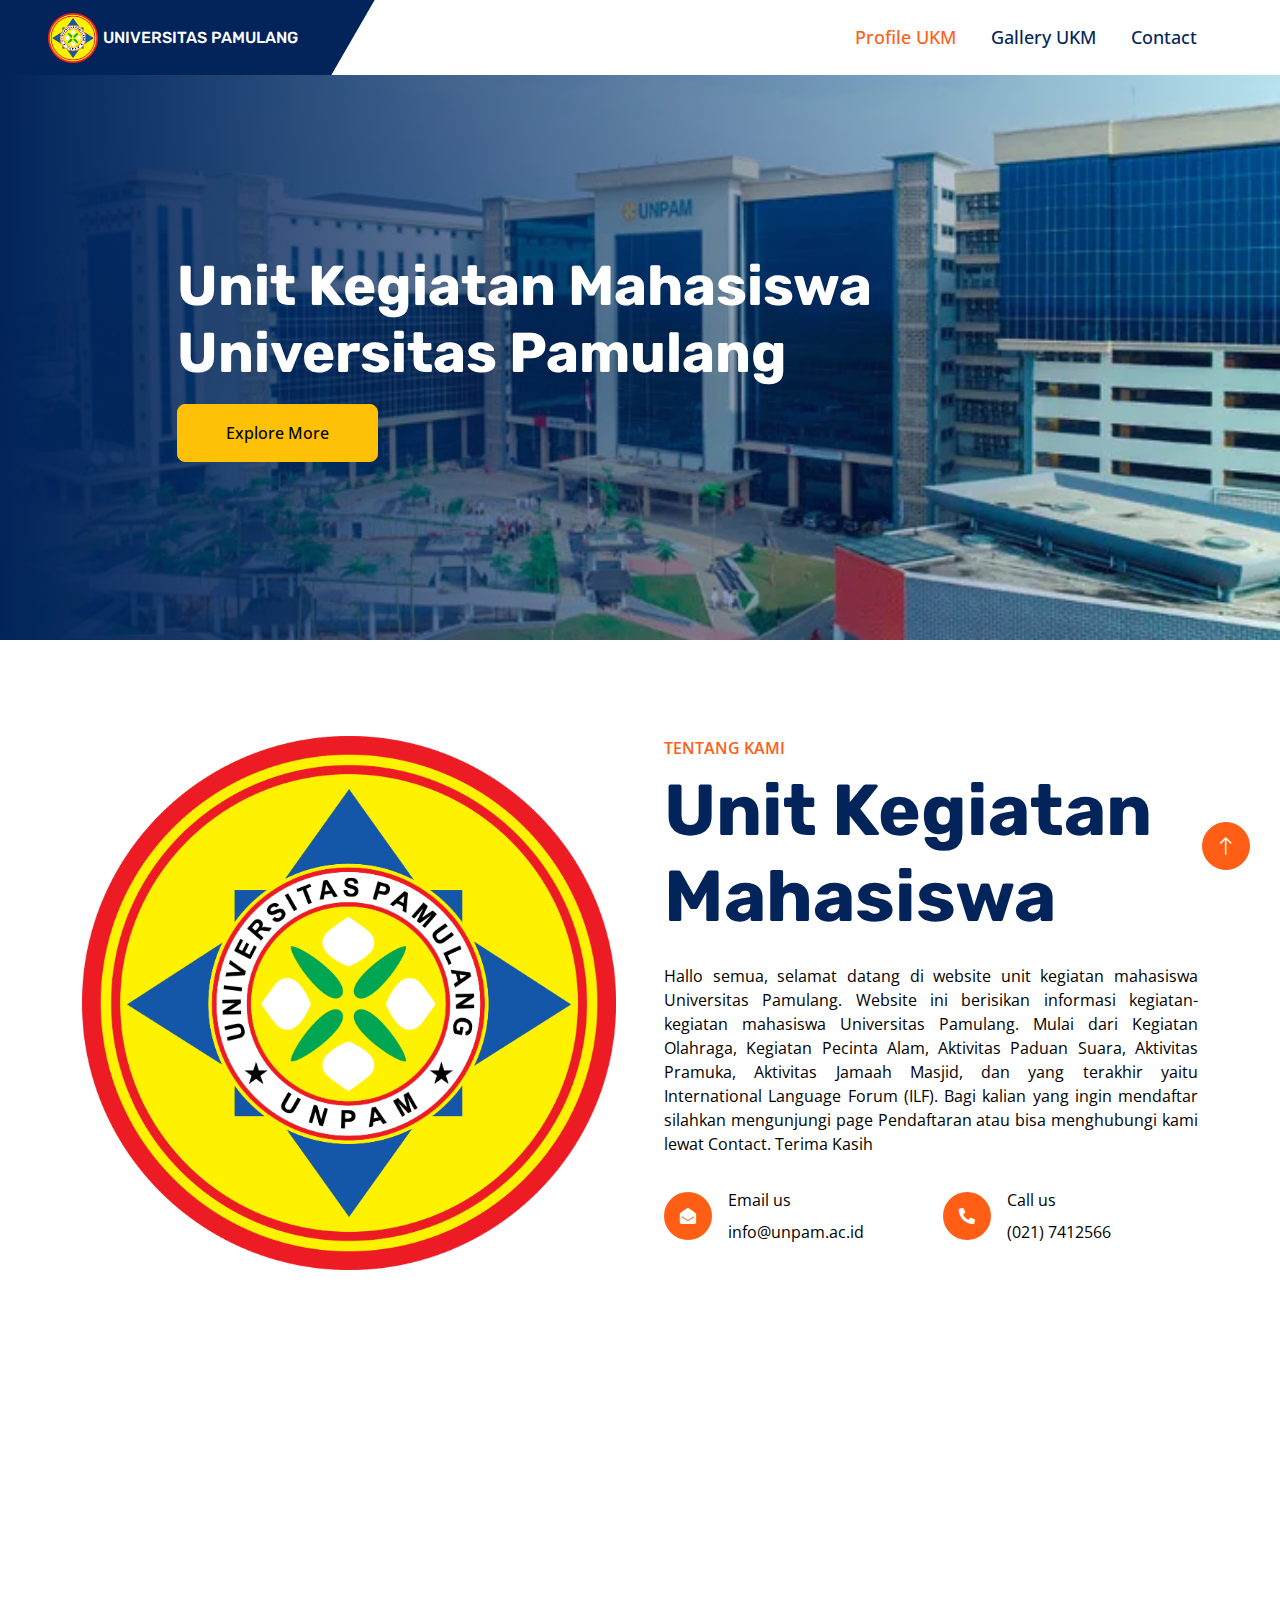
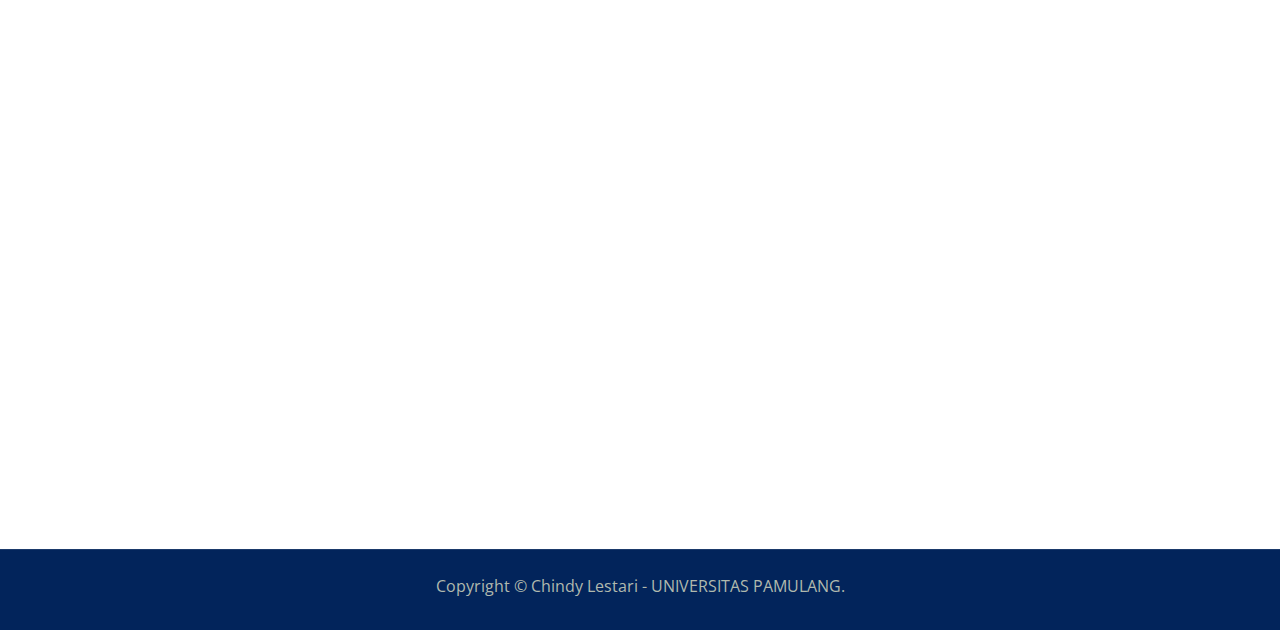
==== commit deb98d7e: "Update index.html" ====
--- a/index.html
+++ b/index.html
@@ -135,98 +135,45 @@
     </div>
     
     <!-- About End -->
-
-    <!-- Team Start -->
-    <div class="container-xxl py-5">
-        <div class="container">
-            <div class="text-center mx-auto wow fadeInUp" data-wow-delay="0.1s" style="max-width: 600px;">
-                <p class="fw-medium text-uppercase text-primary mb-2">Our Team</p>
-                <h1 class="display-5 mb-5">Dedicated Team Members</h1>
-            </div>
-            <div class="row g-4">
-                <div class="col-lg-6 col-md-6 wow fadeInUp" data-wow-delay="0.1s">
-                    <div class="team-item">
-                        <img class="img-fluid" src="img/chindyy.jpeg" alt="">
-                        <div class="d-flex">
-                            <div class="flex-shrink-0 btn-square bg-primary" style="width: 90px; height: 90px;">
-                                <i class="fa fa-2x fa-share text-white"></i>
-                            </div>
-                            <div class="position-relative overflow-hidden bg-light d-flex flex-column justify-content-center w-100 ps-4"
-                                style="height: 90px;">
-                                <h5>Chindy Lestari</h5>
-                                <span class="text-primary">Mahasiswa Universitas Pamulang</span>
-                                <div class="team-social">
-                                    <a target="_blank" class="btn btn-square btn-dark rounded-circle mx-1" href="https://github.com/Chindyyy"><i
-                                            class="fab fa-github"></i></a>
-                                    <a target="_blank" class="btn btn-square btn-dark rounded-circle mx-1" href="https://instagram.com/ndyyv_?igshid=MzRlODBiNWFlZA=="><i
-                                            class="fab fa-instagram"></i></a>
-                                </div>
-                            </div>
-                        </div>
-                    </div>
-                </div>
-                <div class="col-lg-6 col-md-6 wow fadeInUp" data-wow-delay="0.3s">
-                    <div class="team-item">
-                        <img class="img-fluid" src="img/hilman.jpeg" alt="">
-                        <div class="d-flex">
-                            <div class="flex-shrink-0 btn-square bg-primary" style="width: 90px; height: 90px;">
-                                <i class="fa fa-2x fa-share text-white"></i>
-                            </div>
-                            <div class="position-relative overflow-hidden bg-light d-flex flex-column justify-content-center w-100 ps-4"
-                                style="height: 90px;">
-                                <h5>Hilman Felim Majid</h5>
-                                <span class="text-primary">Mahasiswa Universitas Pamulang</span>
-                                <div class="team-social">
-                                    <a target="_blank" class="btn btn-square btn-dark rounded-circle mx-1" href="https://www.facebook.com/profile.php?id=100008393502027&mibextid=ZbWKwL"><i
-                                            class="fab fa-facebook-f"></i></a>
-                                    <a target="_blank" class="btn btn-square btn-dark rounded-circle mx-1" href="https://github.com/hillman7goat"><i
-                                            class="fab fa-github"></i></a>
-                                    <a target="_blank" class="btn btn-square btn-dark rounded-circle mx-1" href="https://instagram.com/hillman_555?igshid=MzNlNGNkZWQ4Mg=="><i
-                                            class="fab fa-instagram"></i></a>
-                                </div>
-                            </div>
-                        </div>
-                    </div>
-                </div>
-            </div>
-        </div>
-    </div>
-
-    <!-- <div class="container-xxl py-5">
-        <div class="container">
-            <div class="text-center mx-auto wow fadeInUp" data-wow-delay="0.1s" style="max-width: 600px;">
-                <hr>
-                <p class="fw-medium text-uppercase text-primary mb-2">Created by</p>
-                <h1 class="display-5 mb-5">Chindy Lestari</h1>
-            </div>
-            <div class="col-lg g-4">
-                <div class="col-lg-4 col-md-6 wow fadeInUp" data-wow-delay="0.1s">
-                </div>
-                <div class="col-lg-4 col-md-6 wow fadeInUp" data-wow-delay="0.3s">
-                    <div class="team-item">
-                        <img class="img-fluid" src="img/chindyy.jpeg" alt="Chindy Lestari">
-                        <div class="d-flex">
-                            <div class="flex-shrink-0 btn-square bg-primary" style="width: 90px; height: 90px;">
-                                <i class="fa fa-2x fa-share text-white"></i>
-                            </div>
-                            <div class="position-relative overflow-hidden bg-light d-flex flex-column justify-content-center w-100 ps-4"
-                                style="height: 90px;">
-                                <h5>Chindy Lestari</h5>
-                                <span class="text-primary">Student of Pamulang University</span>
-                                <div class="team-social"> 
-                                    <a class="btn btn-square btn-dark rounded-circle mx-1" href="https://instagram.com/ndyyv_?igshid=MzRlODBiNWFlZA=="><i
-                                            class="fab fa-instagram"></i></a>
-                                </div>
-                            </div>
-                        </div>
-                    </div>
-                </div>
-            </div>
-        </div>
-    </div> -->
     
-    <!-- Team End -->
-
+<!-- Team Start -->
+<div class="container-xxl py-5">
+    <div class="container">
+        <div class="text-center mx-auto wow fadeInUp" data-wow-delay="0.1s" style="max-width: 600px;">
+            <hr>
+            <p class="fw-medium text-uppercase text-primary mb-2">Created by</p>
+            <h1 class="display-5 mb-5">Chindy Lestari</h1>
+        </div>
+        <div class="row g-4">
+            <div class="col-lg-4 col-md-6 wow fadeInUp" data-wow-delay="0.1s">
+
+            </div>
+            <div class="col-lg-4 col-md-6 wow fadeInUp" data-wow-delay="0.3s">
+                <div class="team-item">
+                    <img class="img-fluid" src="img/chindyy.jpeg" alt="Chindy Lestari">
+                    <div class="d-flex">
+                        <div class="flex-shrink-0 btn-square bg-primary" style="width: 90px; height: 90px;">
+                            <i class="fa fa-2x fa-share text-white"></i>
+                        </div>
+                        <div class="position-relative overflow-hidden bg-light d-flex flex-column justify-content-center w-100 ps-4"
+                            style="height: 90px;">
+                            <h5>Chindy Lestari</h5>
+                            <span class="text-primary">Student of Pamulang University</span>
+                            <div class="team-social">
+                                <a target="_blank" class="btn btn-square btn-dark rounded-circle mx-1" href="https://github.com/Chindyyy"><i
+                                    class="fab fa-github"></i></a>
+                            <a target="_blank" class="btn btn-square btn-dark rounded-circle mx-1" href="https://instagram.com/ndyyv_?igshid=MzRlODBiNWFlZA=="><i
+                                    class="fab fa-instagram"></i></a>
+                            </div>
+                        </div>
+                    </div>
+                </div>
+            </div>
+
+        </div>
+    </div>
+</div>
+<!-- Team End -->
      <!-- Copyright Start -->
      <div class="container-fluid copyright bg-dark py-4">
         <div class="container text-center">
@@ -255,4 +202,4 @@
     <script src="js/main.js"></script>
 </body>
 
-</html>+</html>
